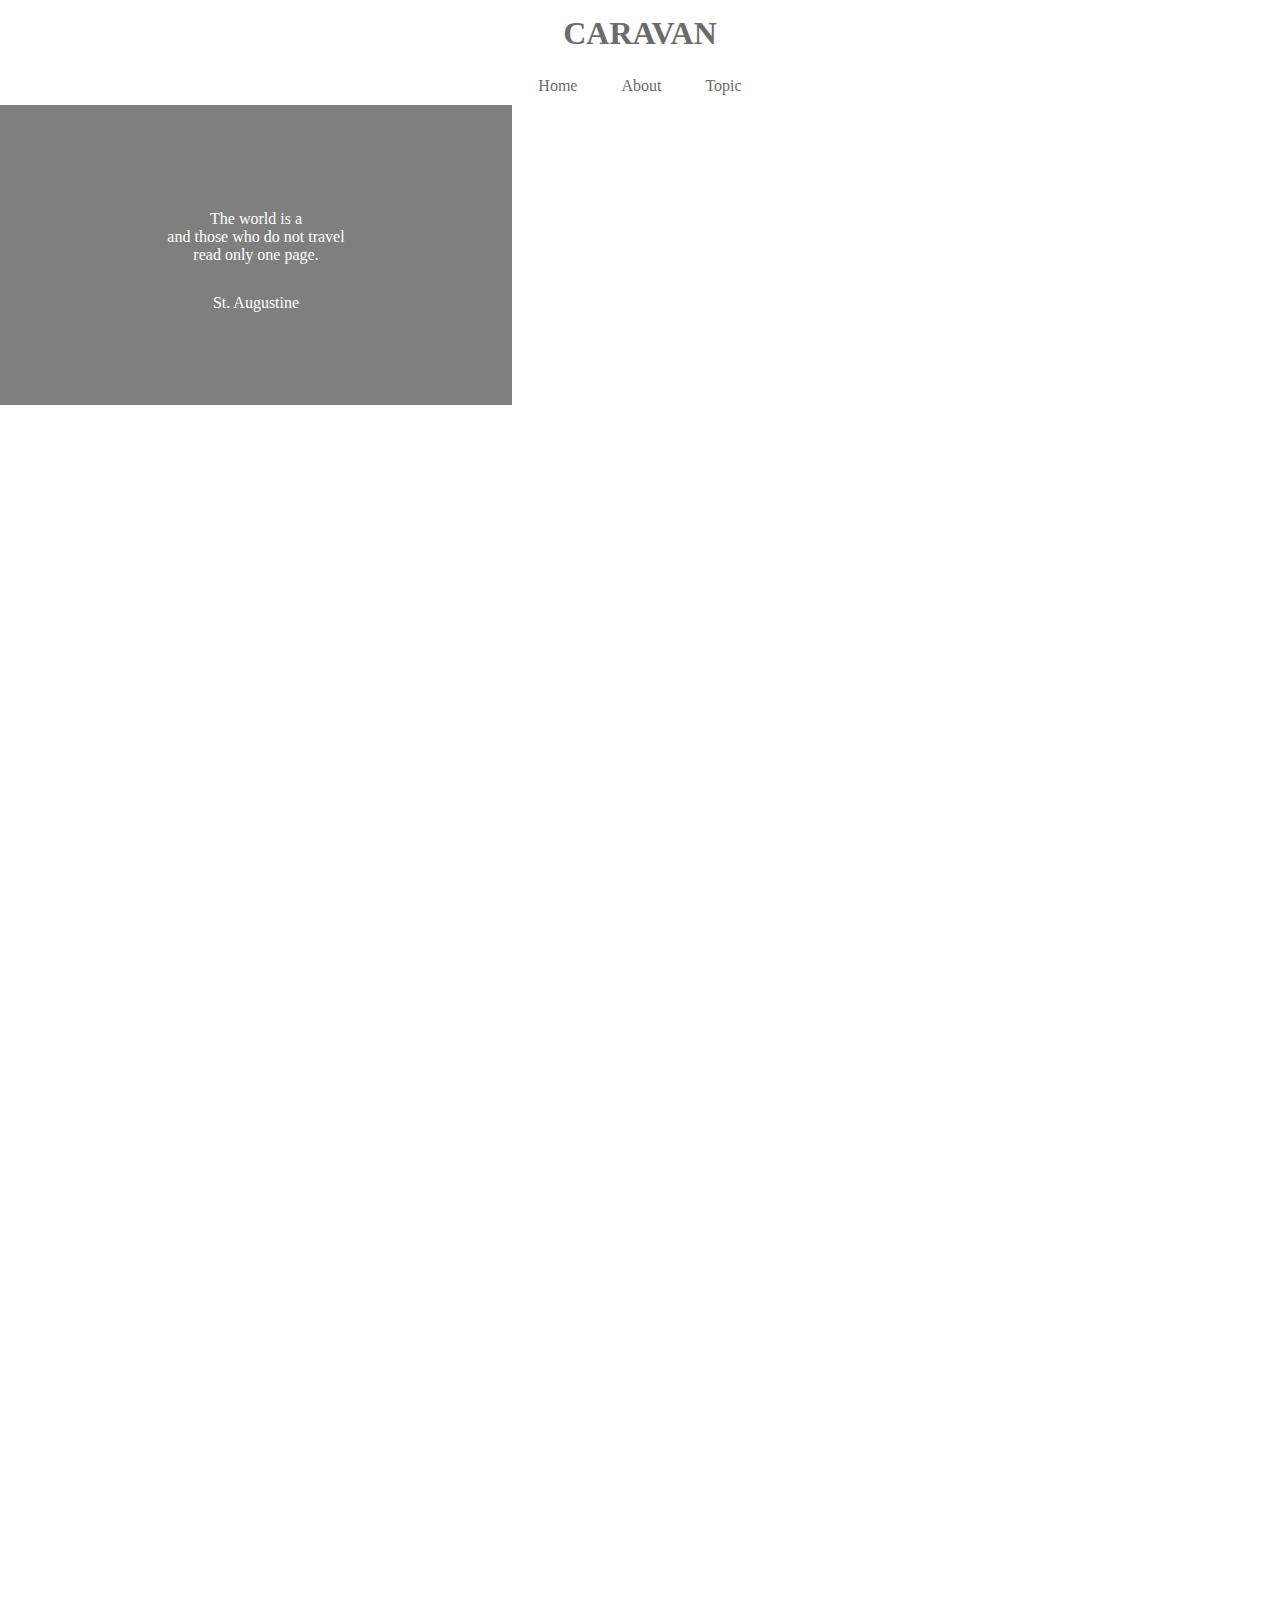
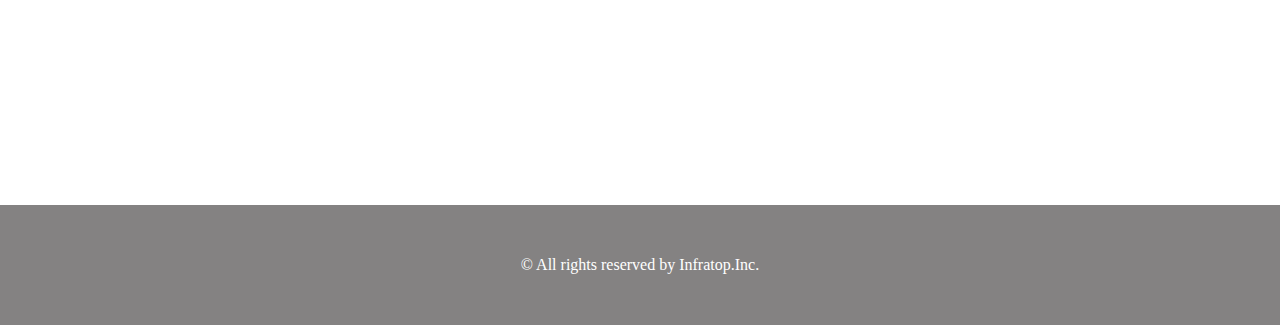
==== infratop/index.html @ 84631d0c "課題作成" ====
<!DOCTYPE html>
<html lang="ja">
  <head>
    <meta charset="UTF-8" />
    <!-- CSSファイルの読み込み -->
    <link rel="stylesheet" href="style.css" />
    <title>CARAVAN</title>
  </head>

  <body>
    <!-- header -->
    <header>
      <h1 class="heading">
        <a href="index.html">
          CARAVAN
        </a>
      </h1>
    </header>

    <!-- navigation -->
    <nav>
      <ul class="nav-list">
        <li class="nav-list-item">
          <a href="index.html">Home</a>
        </li>
        <li class="nav-list-item">About</li>
        <li class="nav-list-item">Topic</li>
      </ul>
    </nav>

    <!-- main-visual用のdiv -->
    <div class="main-visual">
      <div class="main-visual-content">
        <!-- pタグ（と文字）を追加 -->
        <p class="main-visual-text">
          The world is a<br />
          and those who do not travel <br />
          read only one page.
        </p>
        <p class="main-visual-name">
          St. Augustine
        </p>      </div>
    </div>

    <!-- main用のdiv -->
    <div class="main">
      <div class="blog"></div>
      <div class="sidebar"></div>
    </div>

    <!-- footer -->
    <footer>
      <p class="footer-text">© All rights reserved by Infratop.Inc.</p>
    </footer>
  </body>
</html>
---- infratop/style.css ----
/* ブラウザがそれぞれ持っているCSSをリセットするための記述 */
* {
  margin: 0;
  padding: 0;
  box-sizing: border-box;
  color: #6c6b6b;
}

a {
  text-decoration: none;
}

header {
  width: 90%; /* 横幅90% */
  padding: 15px 0;
  margin: 0 auto;
  text-align: center;
}

header .heading {
  /* headerタグ内のheadingクラスにのみ反映される */
  font-size: 32px;
}

.nav-list {
  text-align: center;
  padding: 10px 0;
  margin: 0 auto;
}

.nav-list-item {
  list-style: none;
  display: inline-block;
  margin: 0 20px;
}

.main-visual {
  width: 100%; /* 横幅いっぱい */
  height: 300px; /* 高さ300px */
  background-image: url(img/mv.jpg);
  background-size: cover;
  background-position: center;
}

.main-visual-content {
  width: 40% ; /* 横幅350px */
  height: 300px; /* 親の高さに揃える */
  background-color: rgba( 0, 0, 0, 0.5); /* 背景色を半透明の黒にする */
  text-align: center ;
  padding-top: 105px;
}

.main-visual-text {
  color: #fff; /* 文字色を白に変更 */
}

.main-visual-name {
  margin-top: 30px; /* 上側の外側の余白 */
  color: #fff; /* 文字色を白に変更 */
}

.main {
  width: 840px; /* 横幅840px */
  display: flex; /* Flexboxの利用 */
  justify-content: center; /* 要素の横並び・中央寄せ */
  margin: 0 auto;
}

.blog {
  width: 600px; /* 横幅600px */
  height: 1400px; /* 高さ1400px */
}

.sidebar {
  width: 240px; /* 横幅240px */
  height: 1400px; /* 高さ1400px */
}

footer {
  width: 100%;
  height: 120px;
  text-align: center;
  line-height: 120px;
  background-color: #848282;
}

.footer-text {
  color: #fff;
}
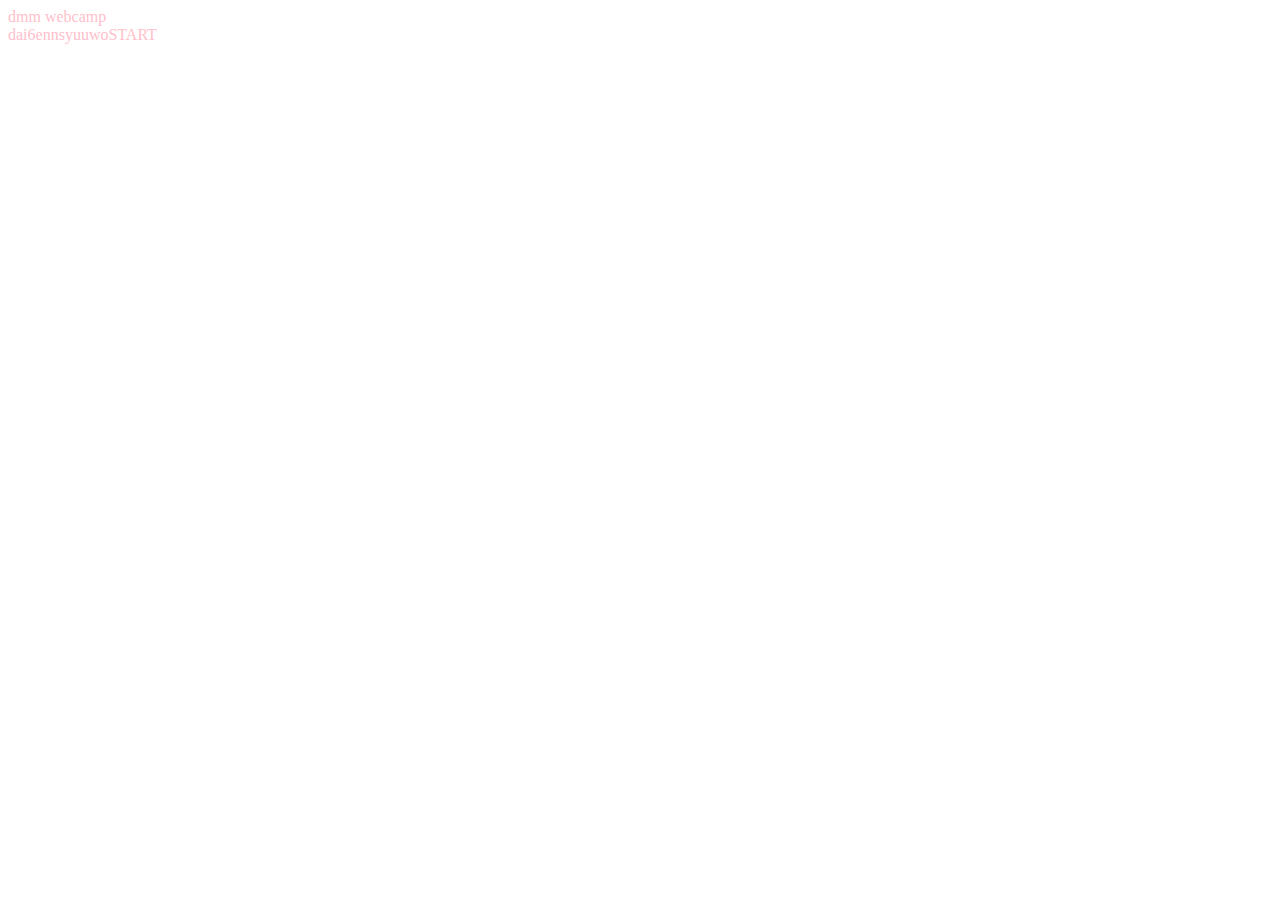
==== commit 002ab831: "dai6ennsyuu" ====
--- a/infratop/index.html
+++ b/infratop/index.html
@@ -1,56 +1,13 @@
 <!DOCTYPE html>
-<html lang="ja">
-  <head>
-    <meta charset="UTF-8" />
-    <!-- CSSファイルの読み込み -->
-    <link rel="stylesheet" href="style.css" />
-    <title>CARAVAN</title>
-  </head>
-
-  <body>
-    <!-- header -->
-    <header>
-      <h1 class="heading">
-        <a href="index.html">
-          CARAVAN
-        </a>
-      </h1>
-    </header>
-
-    <!-- navigation -->
-    <nav>
-      <ul class="nav-list">
-        <li class="nav-list-item">
-          <a href="index.html">Home</a>
-        </li>
-        <li class="nav-list-item">About</li>
-        <li class="nav-list-item">Topic</li>
-      </ul>
-    </nav>
-
-    <!-- main-visual用のdiv -->
-    <div class="main-visual">
-      <div class="main-visual-content">
-        <!-- pタグ（と文字）を追加 -->
-        <p class="main-visual-text">
-          The world is a<br />
-          and those who do not travel <br />
-          read only one page.
-        </p>
-        <p class="main-visual-name">
-          St. Augustine
-        </p>      </div>
-    </div>
-
-    <!-- main用のdiv -->
-    <div class="main">
-      <div class="blog"></div>
-      <div class="sidebar"></div>
-    </div>
-
-    <!-- footer -->
-    <footer>
-      <p class="footer-text">© All rights reserved by Infratop.Inc.</p>
-    </footer>
-  </body>
+<html lang="jp">
+    <head>
+       <meta charset="UTF-8" />
+       <link rel="stylesheet" href="style.css" type="text/css" />
+       <title>第６演習</title>
+    </head>
+    
+    <body>
+        <div class="dmm">dmm webcamp</div>
+        <div class="dmm">dai6ennsyuuwoSTART</div>
+    </body>
 </html>--- a/infratop/style.css
+++ b/infratop/style.css
@@ -1,89 +1,3 @@
-/* ブラウザがそれぞれ持っているCSSをリセットするための記述 */
-* {
-  margin: 0;
-  padding: 0;
-  box-sizing: border-box;
-  color: #6c6b6b;
-}
-
-a {
-  text-decoration: none;
-}
-
-header {
-  width: 90%; /* 横幅90% */
-  padding: 15px 0;
-  margin: 0 auto;
-  text-align: center;
-}
-
-header .heading {
-  /* headerタグ内のheadingクラスにのみ反映される */
-  font-size: 32px;
-}
-
-.nav-list {
-  text-align: center;
-  padding: 10px 0;
-  margin: 0 auto;
-}
-
-.nav-list-item {
-  list-style: none;
-  display: inline-block;
-  margin: 0 20px;
-}
-
-.main-visual {
-  width: 100%; /* 横幅いっぱい */
-  height: 300px; /* 高さ300px */
-  background-image: url(img/mv.jpg);
-  background-size: cover;
-  background-position: center;
-}
-
-.main-visual-content {
-  width: 40% ; /* 横幅350px */
-  height: 300px; /* 親の高さに揃える */
-  background-color: rgba( 0, 0, 0, 0.5); /* 背景色を半透明の黒にする */
-  text-align: center ;
-  padding-top: 105px;
-}
-
-.main-visual-text {
-  color: #fff; /* 文字色を白に変更 */
-}
-
-.main-visual-name {
-  margin-top: 30px; /* 上側の外側の余白 */
-  color: #fff; /* 文字色を白に変更 */
-}
-
-.main {
-  width: 840px; /* 横幅840px */
-  display: flex; /* Flexboxの利用 */
-  justify-content: center; /* 要素の横並び・中央寄せ */
-  margin: 0 auto;
-}
-
-.blog {
-  width: 600px; /* 横幅600px */
-  height: 1400px; /* 高さ1400px */
-}
-
-.sidebar {
-  width: 240px; /* 横幅240px */
-  height: 1400px; /* 高さ1400px */
-}
-
-footer {
-  width: 100%;
-  height: 120px;
-  text-align: center;
-  line-height: 120px;
-  background-color: #848282;
-}
-
-.footer-text {
-  color: #fff;
+.dmm{
+    color:pink;
 }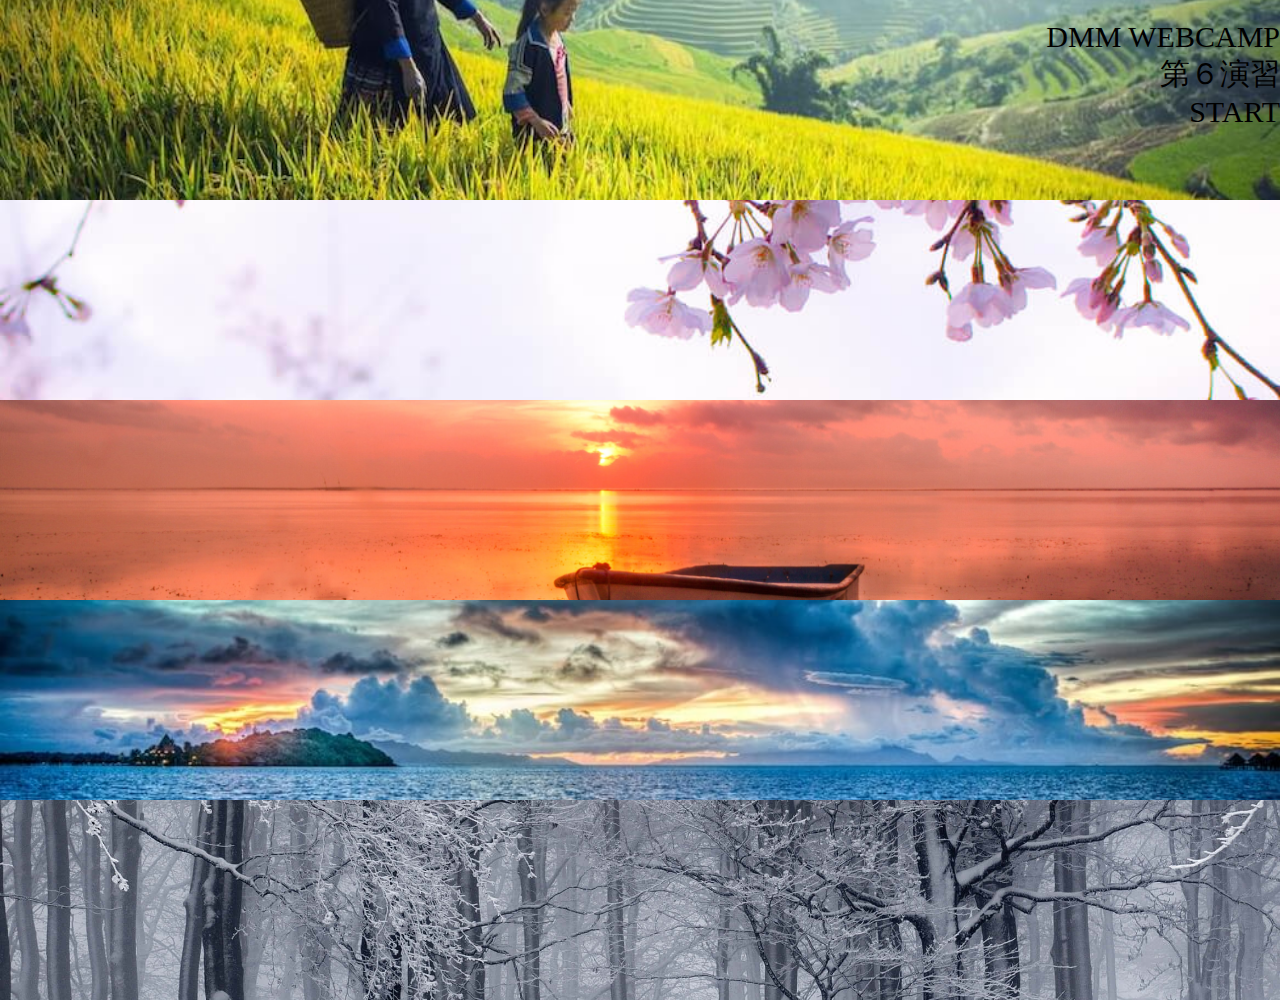
==== commit f2aa9952: "infratop2" ====
--- a/infratop/index.html
+++ b/infratop/index.html
@@ -7,7 +7,16 @@
     </head>
     
     <body>
-        <div class="dmm">dmm webcamp</div>
-        <div class="dmm">dai6ennsyuuwoSTART</div>
+        <div class="dmm">
+            <p class="dmmtext">
+            DMM WEBCAMP<br />
+            第６演習<br />
+            START
+            </p>
+        </div>
+        <div class="asia"></div>
+        <div class="asia2"></div>
+        <div class="asia3"></div>
+        <div class="asia4"></div>
     </body>
 </html>--- a/infratop/style.css
+++ b/infratop/style.css
@@ -1,3 +1,48 @@
+* {
+  margin: 0;
+  padding: 0;
+  box-sizing: border-box;
+  color: #6c6b6b;
+}
+
 .dmm{
-    color:pink;
-}+    height:200px;
+    background-image: url(img/asia.jpg);
+    background-size: cover;
+    background-position: center;
+    padding-top: 20px; /* 上側の内側余白で垂直方向の位置を調整 */
+    font-size: 30px;
+}
+
+.dmmtext{
+    color: black;
+    text-align: right; /* 文字を中央揃えにする */
+}
+
+.asia{
+  height: 200px;
+  background-image: url(img/japan.jpg);
+  background-size: cover;
+  background-position: center;
+}
+
+.asia2{
+    height: 200px;
+  background-image: url(img/sunset.jpg);
+  background-size: cover;
+  background-position: center;
+}
+
+.asia3{
+    height: 200px;
+  background-image: url(img/mv.jpg);
+  background-size: cover;
+  background-position: center;
+}
+
+.asia4{
+    height: 200px;
+  background-image: url(img/snow.jpg);
+  background-size: cover;
+  background-position: center;
+}
